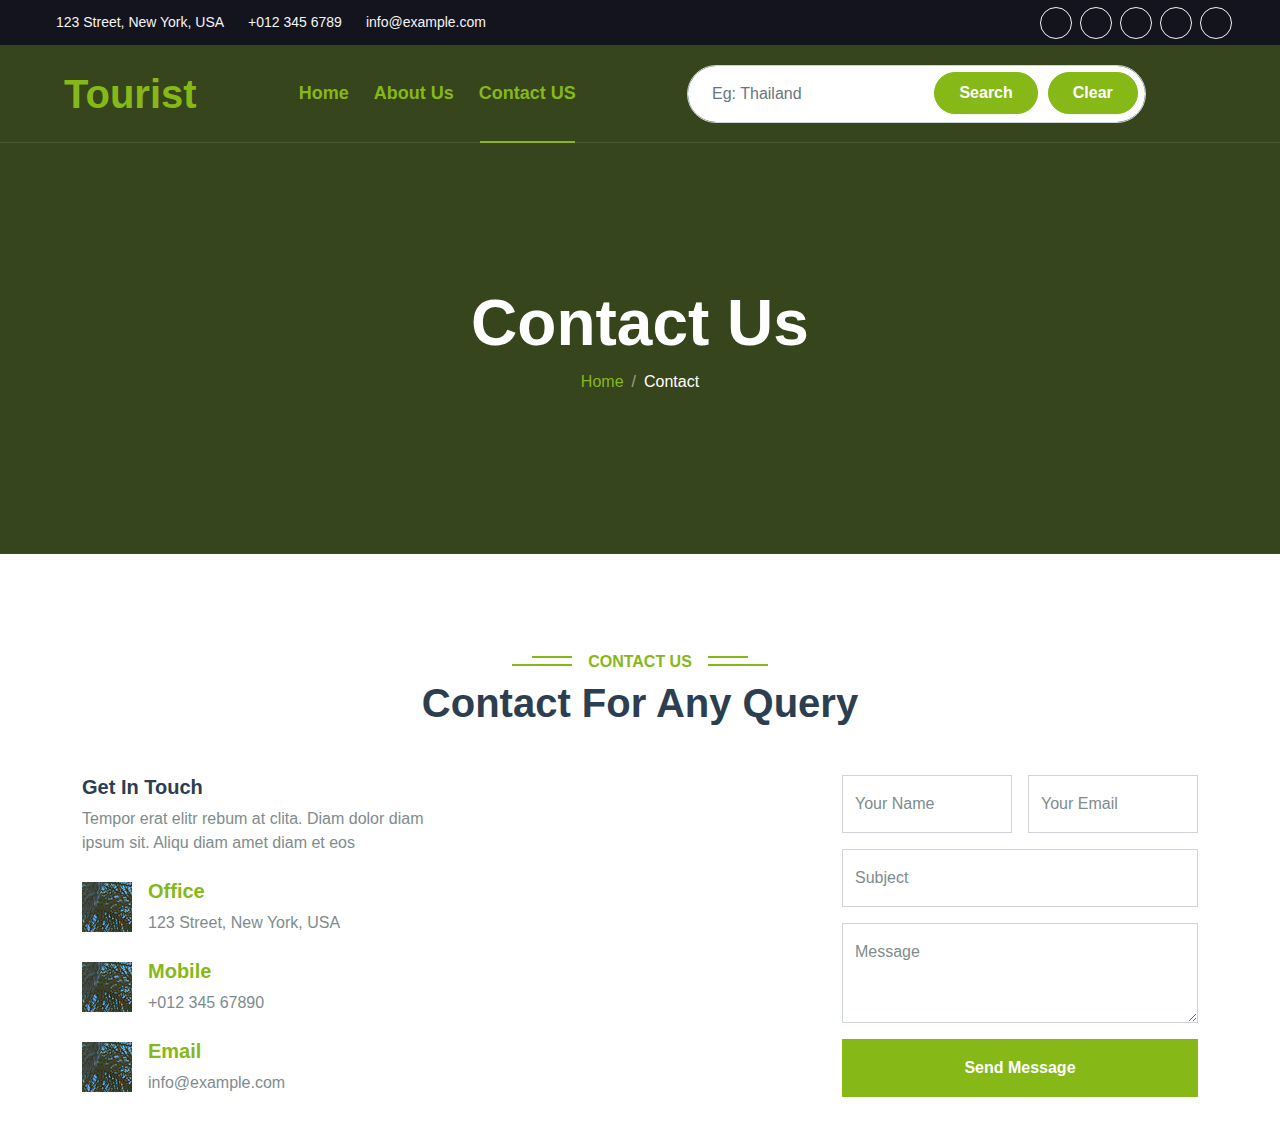
==== contact.html @ d0f9f32a "travel recommandation" ====
<!DOCTYPE html>
<html lang="en">

<head>
    <meta charset="utf-8">
    <title>Tourist - Travel Agency HTML Template</title>

    <link href="bootstrap.min.css" rel="stylesheet">
    <link href="style.css" rel="stylesheet">
</head>

<body>


    <!-- Topbar Start -->
    <div class="container-fluid bg-dark px-5 d-none d-lg-block">
        <div class="row gx-0">
            <div class="col-lg-8 text-center text-lg-start mb-2 mb-lg-0">
                <div class="d-inline-flex align-items-center" style="height: 45px;">
                    <small class="me-3 text-light"><i class="fa fa-map-marker-alt me-2"></i>123 Street, New York, USA</small>
                    <small class="me-3 text-light"><i class="fa fa-phone-alt me-2"></i>+012 345 6789</small>
                    <small class="text-light"><i class="fa fa-envelope-open me-2"></i>info@example.com</small>
                </div>
            </div>
            <div class="col-lg-4 text-center text-lg-end">
                <div class="d-inline-flex align-items-center" style="height: 45px;">
                    <a class="btn btn-sm btn-outline-light btn-sm-square rounded-circle me-2" href=""><i class="fab fa-twitter fw-normal"></i></a>
                    <a class="btn btn-sm btn-outline-light btn-sm-square rounded-circle me-2" href=""><i class="fab fa-facebook-f fw-normal"></i></a>
                    <a class="btn btn-sm btn-outline-light btn-sm-square rounded-circle me-2" href=""><i class="fab fa-linkedin-in fw-normal"></i></a>
                    <a class="btn btn-sm btn-outline-light btn-sm-square rounded-circle me-2" href=""><i class="fab fa-instagram fw-normal"></i></a>
                    <a class="btn btn-sm btn-outline-light btn-sm-square rounded-circle" href=""><i class="fab fa-youtube fw-normal"></i></a>
                </div>
            </div>
        </div>
    </div>
    <!-- Topbar End -->


    <!-- Navbar & Hero Start -->
    <div class="container-fluid position-relative p-0">
        <nav class="navbar navbar-expand-lg navbar-light px-4 px-lg-5 py-3 py-lg-0">
            <a href="" class="navbar-brand p-0">
                <h1 class="text-primary m-0"><i class="fa fa-map-marker-alt me-3"></i>Tourist</h1>
                <!-- <img src="img/logo.png" alt="Logo"> -->
            </a>
            <button class="navbar-toggler" type="button" data-bs-toggle="collapse" data-bs-target="#navbarCollapse">
                <span class="fa fa-bars"></span>
            </button>
            <div class="collapse navbar-collapse" id="navbarCollapse">
                <div class="navbar-nav ms-auto py-0">
                    <a href="travel_recommendation.html" class="nav-item nav-link">Home</a>
                    <a href="about_us.html" class="nav-item nav-link">About Us</a>
                    <a href="contact.html" class="nav-item nav-link active">Contact US</a>
                </div>
                <div class="position-relative w-75 mx-auto animated slideInDown">
                    <input class="form-control border-0 rounded-pill w-100 py-3 ps-4 pe-5" type="text" placeholder="Eg: Thailand">
                    <button type="button" class="btn btn-primary rounded-pill py-2 px-4 position-absolute top-0 end-search me-2" style="margin-top: 7px;">Search</button>
                    <button type="button" class="btn btn-primary rounded-pill py-2 px-4 position-absolute top-0 end-0 me-2" style="margin-top: 7px;">Clear</button>
                </div>
            </div>
        </nav>

        <div class="container-fluid bg-primary py-5 mb-5 hero-header">
            <div class="container py-5">
                <div class="row justify-content-center py-5">
                    <div class="col-lg-10 pt-lg-5 mt-lg-5 text-center">
                        <h1 class="display-3 text-white animated slideInDown">Contact Us</h1>
                        <nav aria-label="breadcrumb">
                            <ol class="breadcrumb justify-content-center">
                                <li class="breadcrumb-item"><a href="travel_recommendation.html">Home</a></li>
                                <li class="breadcrumb-item text-white active" aria-current="page">Contact</li>
                            </ol>
                        </nav>
                    </div>
                </div>
            </div>
        </div>
    </div>
    <!-- Navbar & Hero End -->


    <!-- Contact Start -->
    <div class="container-xxl py-5">
        <div class="container">
            <div class="text-center wow fadeInUp" data-wow-delay="0.1s">
                <h6 class="section-title bg-white text-center text-primary px-3">Contact Us</h6>
                <h1 class="mb-5">Contact For Any Query</h1>
            </div>
            <div class="row g-4">
                <div class="col-lg-4 col-md-6 wow fadeInUp" data-wow-delay="0.1s">
                    <h5>Get In Touch</h5>
                    <p class="mb-4">Tempor erat elitr rebum at clita. Diam dolor diam ipsum sit. Aliqu diam amet diam et eos</p>
                    <div class="d-flex align-items-center mb-4">
                        <div class="d-flex align-items-center justify-content-center flex-shrink-0 bg-primary" style="width: 50px; height: 50px;">
                            <i class="fa fa-map-marker-alt text-white"></i>
                        </div>
                        <div class="ms-3">
                            <h5 class="text-primary">Office</h5>
                            <p class="mb-0">123 Street, New York, USA</p>
                        </div>
                    </div>
                    <div class="d-flex align-items-center mb-4">
                        <div class="d-flex align-items-center justify-content-center flex-shrink-0 bg-primary" style="width: 50px; height: 50px;">
                            <i class="fa fa-phone-alt text-white"></i>
                        </div>
                        <div class="ms-3">
                            <h5 class="text-primary">Mobile</h5>
                            <p class="mb-0">+012 345 67890</p>
                        </div>
                    </div>
                    <div class="d-flex align-items-center">
                        <div class="d-flex align-items-center justify-content-center flex-shrink-0 bg-primary" style="width: 50px; height: 50px;">
                            <i class="fa fa-envelope-open text-white"></i>
                        </div>
                        <div class="ms-3">
                            <h5 class="text-primary">Email</h5>
                            <p class="mb-0">info@example.com</p>
                        </div>
                    </div>
                </div>
                <div class="col-lg-4 col-md-6 wow fadeInUp" data-wow-delay="0.3s">
                </div>
                <div class="col-lg-4 col-md-12 wow fadeInUp" data-wow-delay="0.5s">
                    <form>
                        <div class="row g-3">
                            <div class="col-md-6">
                                <div class="form-floating">
                                    <input type="text" class="form-control" id="name" placeholder="Your Name">
                                    <label for="name">Your Name</label>
                                </div>
                            </div>
                            <div class="col-md-6">
                                <div class="form-floating">
                                    <input type="email" class="form-control" id="email" placeholder="Your Email">
                                    <label for="email">Your Email</label>
                                </div>
                            </div>
                            <div class="col-12">
                                <div class="form-floating">
                                    <input type="text" class="form-control" id="subject" placeholder="Subject">
                                    <label for="subject">Subject</label>
                                </div>
                            </div>
                            <div class="col-12">
                                <div class="form-floating">
                                    <textarea class="form-control" placeholder="Leave a message here" id="message" style="height: 100px"></textarea>
                                    <label for="message">Message</label>
                                </div>
                            </div>
                            <div class="col-12">
                                <button class="btn btn-primary w-100 py-3" type="submit">Send Message</button>
                            </div>
                        </div>
                    </form>
                </div>
            </div>
        </div>
    </div>
    <!-- Contact End -->

</body>

</html>
---- style.css ----
/********** Template CSS **********/
:root {
    --primary: #86B817;
    --secondary: #FE8800;
    --light: #F5F5F5;
    --dark: #14141F;
}

.fw-medium {
    font-weight: 600 !important;
}

.fw-semi-bold {
    font-weight: 700 !important;
}

.back-to-top {
    position: fixed;
    display: none;
    right: 45px;
    bottom: 45px;
    z-index: 99;
}


/*** Spinner ***/
#spinner {
    opacity: 0;
    visibility: hidden;
    transition: opacity .5s ease-out, visibility 0s linear .5s;
    z-index: 99999;
}

#spinner.show {
    transition: opacity .5s ease-out, visibility 0s linear 0s;
    visibility: visible;
    opacity: 1;
}


/*** Button ***/
.btn {
    font-family: 'Nunito', sans-serif;
    font-weight: 600;
    transition: .5s;
}

.btn.btn-primary,
.btn.btn-secondary {
    color: #FFFFFF;
}

.btn-square {
    width: 38px;
    height: 38px;
}

.btn-sm-square {
    width: 32px;
    height: 32px;
}

.btn-lg-square {
    width: 48px;
    height: 48px;
}

.btn-square,
.btn-sm-square,
.btn-lg-square {
    padding: 0;
    display: flex;
    align-items: center;
    justify-content: center;
    font-weight: normal;
    border-radius: 0px;
}


/*** Navbar ***/
.navbar-light .navbar-nav .nav-link {
    font-family: 'Nunito', sans-serif;
    position: relative;
    margin-right: 25px;
    padding: 35px 0;
    color: #FFFFFF !important;
    font-size: 18px;
    font-weight: 600;
    outline: none;
    transition: .5s;
}

.sticky-top.navbar-light .navbar-nav .nav-link {
    padding: 20px 0;
    color: var(--dark) !important;
}

.navbar-light .navbar-nav .nav-link:hover,
.navbar-light .navbar-nav .nav-link.active {
    color: var(--primary) !important;
}
.navbar-light .navbar-nav .nav-link {
    color: var(--primary) !important;
}

.navbar-light .navbar-brand img {
    max-height: 60px;
    transition: .5s;
}

.sticky-top.navbar-light .navbar-brand img {
    max-height: 45px;
}

@media (max-width: 991.98px) {
    .sticky-top.navbar-light {
        position: relative;
        background: #FFFFFF;
    }

    .navbar-light .navbar-collapse {
        margin-top: 15px;
        border-top: 1px solid #DDDDDD;
    }

    .navbar-light .navbar-nav .nav-link,
    .sticky-top.navbar-light .navbar-nav .nav-link {
        padding: 10px 0;
        margin-left: 0;
        color: var(--dark) !important;
    }

    .navbar-light .navbar-brand img {
        max-height: 45px;
    }
}

@media (min-width: 992px) {
    .navbar-light {
        position: absolute;
        width: 100%;
        top: 0;
        left: 0;
        border-bottom: 1px solid rgba(256, 256, 256, .1);
        z-index: 999;
    }
    
    .sticky-top.navbar-light {
        position: fixed;
        background: #FFFFFF;
    }

    .navbar-light .navbar-nav .nav-link::before {
        position: absolute;
        content: "";
        width: 0;
        height: 2px;
        bottom: -1px;
        left: 50%;
        background: var(--primary);
        transition: .5s;
    }

    .navbar-light .navbar-nav .nav-link:hover::before,
    .navbar-light .navbar-nav .nav-link.active::before {
        width: calc(100% - 2px);
        left: 1px;
    }

    .navbar-light .navbar-nav .nav-link.nav-contact::before {
        display: none;
    }
}


/*** Hero Header ***/
.hero-header {
    background: linear-gradient(rgba(20, 20, 31, .7), rgba(20, 20, 31, .7)), url(../img/bg-hero.jpg);
    background-position: center center;
    background-repeat: no-repeat;
    background-size: cover;
}

.breadcrumb-item + .breadcrumb-item::before {
    color: rgba(255, 255, 255, .5);
}


/*** Section Title ***/
.section-title {
    position: relative;
    display: inline-block;
    text-transform: uppercase;
}

.section-title::before {
    position: absolute;
    content: "";
    width: calc(100% + 80px);
    height: 2px;
    top: 4px;
    left: -40px;
    background: var(--primary);
    z-index: -1;
}

.section-title::after {
    position: absolute;
    content: "";
    width: calc(100% + 120px);
    height: 2px;
    bottom: 5px;
    left: -60px;
    background: var(--primary);
    z-index: -1;
}

.section-title.text-start::before {
    width: calc(100% + 40px);
    left: 0;
}

.section-title.text-start::after {
    width: calc(100% + 60px);
    left: 0;
}


/*** Service ***/
.service-item {
    box-shadow: 0 0 45px rgba(0, 0, 0, .08);
    transition: .5s;
}

.service-item:hover {
    background: var(--primary);
}

.service-item * {
    transition: .5s;
}

.service-item:hover * {
    color: var(--light) !important;
}


/*** Destination ***/
.destination img {
    transition: .5s;
}

.destination a:hover img {
    transform: scale(1.1);
}


/*** Package ***/
.package-item {
    box-shadow: 0 0 45px rgba(0, 0, 0, .08);
}

.package-item img {
    transition: .5s;
}

.package-item:hover img {
    transform: scale(1.1);
}


/*** Booking ***/
.booking {
    background: linear-gradient(rgba(15, 23, 43, .7), rgba(15, 23, 43, .7)), url(../img/booking.jpg);
    background-position: center center;
    background-repeat: no-repeat;
    background-size: cover;
}


/*** Team ***/
.team-item {
    box-shadow: 0 0 45px rgba(0, 0, 0, .08);
}

.team-item img {
    transition: .5s;
}

.team-item:hover img {
    transform: scale(1.1);
}

.team-item .btn {
    background: #FFFFFF;
    color: var(--primary);
    border-radius: 20px;
    border-bottom: 1px solid var(--primary);
}

.team-item .btn:hover {
    background: var(--primary);
    color: #FFFFFF;
}


/*** Testimonial ***/
.testimonial-carousel::before {
    position: absolute;
    content: "";
    top: 0;
    left: 0;
    height: 100%;
    width: 0;
    background: linear-gradient(to right, rgba(255, 255, 255, 1) 0%, rgba(255, 255, 255, 0) 100%);
    z-index: 1;
}

.testimonial-carousel::after {
    position: absolute;
    content: "";
    top: 0;
    right: 0;
    height: 100%;
    width: 0;
    background: linear-gradient(to left, rgba(255, 255, 255, 1) 0%, rgba(255, 255, 255, 0) 100%);
    z-index: 1;
}

@media (min-width: 768px) {
    .testimonial-carousel::before,
    .testimonial-carousel::after {
        width: 200px;
    }
}

@media (min-width: 992px) {
    .testimonial-carousel::before,
    .testimonial-carousel::after {
        width: 300px;
    }
}

.testimonial-carousel .owl-item .testimonial-item,
.testimonial-carousel .owl-item.center .testimonial-item * {
    transition: .5s;
}

.testimonial-carousel .owl-item.center .testimonial-item {
    background: var(--primary) !important;
    border-color: var(--primary) !important;
}

.testimonial-carousel .owl-item.center .testimonial-item * {
    color: #FFFFFF !important;
}

.testimonial-carousel .owl-dots {
    margin-top: 24px;
    display: flex;
    align-items: flex-end;
    justify-content: center;
}

.testimonial-carousel .owl-dot {
    position: relative;
    display: inline-block;
    margin: 0 5px;
    width: 15px;
    height: 15px;
    border: 1px solid #CCCCCC;
    border-radius: 15px;
    transition: .5s;
}

.testimonial-carousel .owl-dot.active {
    background: var(--primary);
    border-color: var(--primary);
}


/*** Footer ***/
.footer .btn.btn-social {
    margin-right: 5px;
    width: 35px;
    height: 35px;
    display: flex;
    align-items: center;
    justify-content: center;
    color: var(--light);
    font-weight: normal;
    border: 1px solid #FFFFFF;
    border-radius: 35px;
    transition: .3s;
}

.footer .btn.btn-social:hover {
    color: var(--primary);
}

.footer .btn.btn-link {
    display: block;
    margin-bottom: 5px;
    padding: 0;
    text-align: left;
    color: #FFFFFF;
    font-size: 15px;
    font-weight: normal;
    text-transform: capitalize;
    transition: .3s;
}

.footer .btn.btn-link::before {
    position: relative;
    content: "\f105";
    font-family: "Font Awesome 5 Free";
    font-weight: 900;
    margin-right: 10px;
}

.footer .btn.btn-link:hover {
    letter-spacing: 1px;
    box-shadow: none;
}

.footer .copyright {
    padding: 25px 0;
    font-size: 15px;
    border-top: 1px solid rgba(256, 256, 256, .1);
}

.footer .copyright a {
    color: var(--light);
}

.footer .footer-menu a {
    margin-right: 15px;
    padding-right: 15px;
    border-right: 1px solid rgba(255, 255, 255, .1);
}

.footer .footer-menu a:last-child {
    margin-right: 0;
    padding-right: 0;
    border-right: none;
}
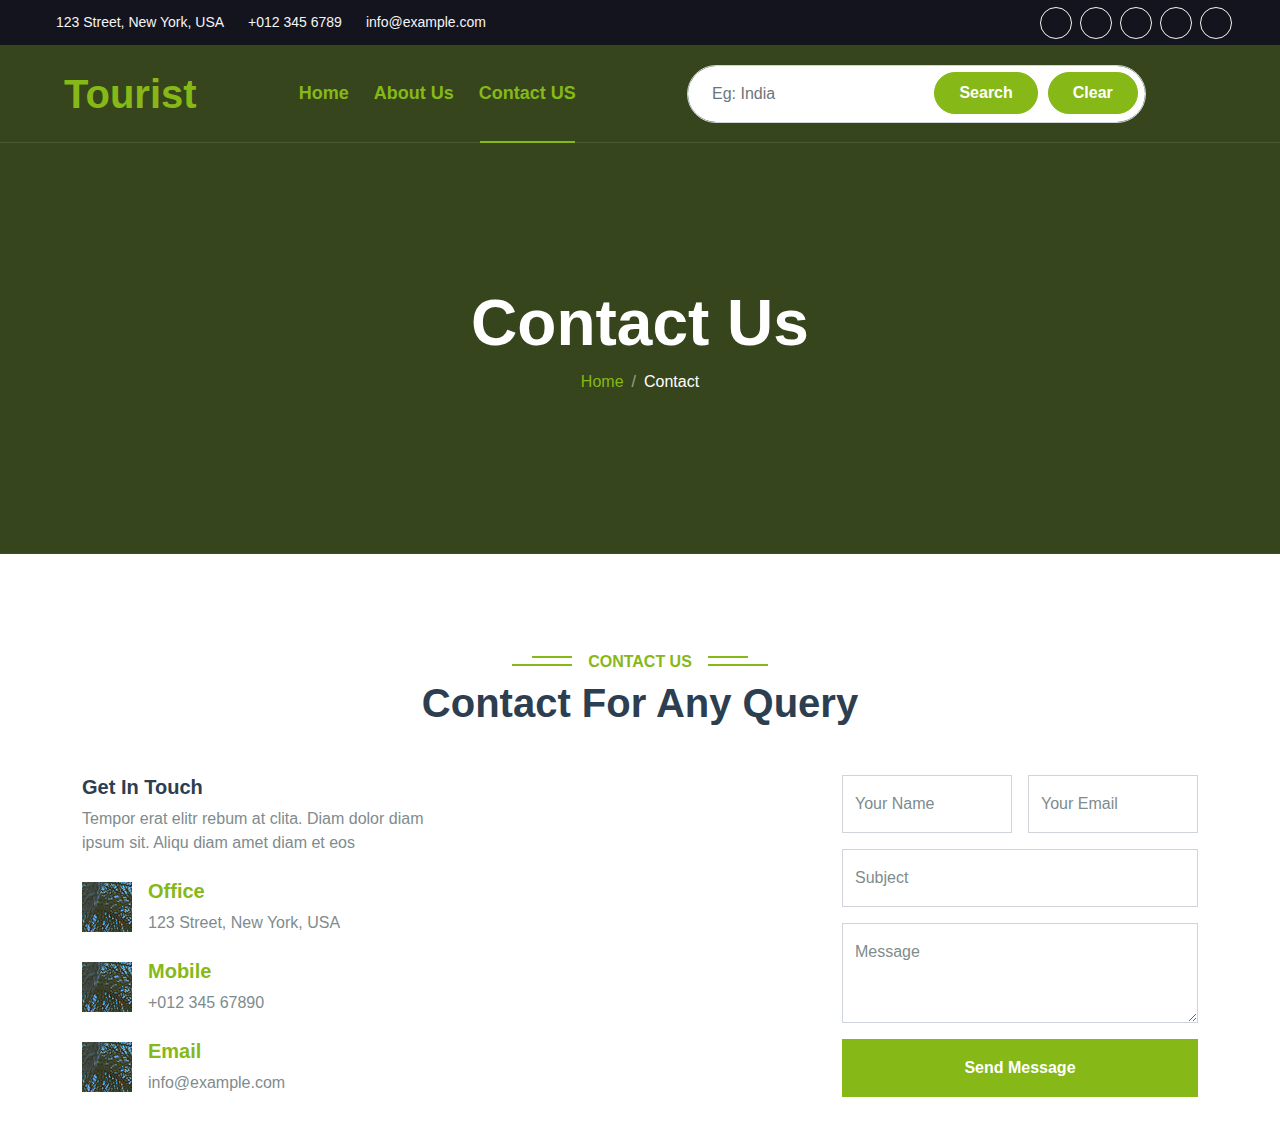
==== commit 6c554830: "changes" ====
--- a/contact.html
+++ b/contact.html
@@ -53,9 +53,9 @@
                     <a href="contact.html" class="nav-item nav-link active">Contact US</a>
                 </div>
                 <div class="position-relative w-75 mx-auto animated slideInDown">
-                    <input class="form-control border-0 rounded-pill w-100 py-3 ps-4 pe-5" type="text" placeholder="Eg: Thailand">
-                    <button type="button" class="btn btn-primary rounded-pill py-2 px-4 position-absolute top-0 end-search me-2" style="margin-top: 7px;">Search</button>
-                    <button type="button" class="btn btn-primary rounded-pill py-2 px-4 position-absolute top-0 end-0 me-2" style="margin-top: 7px;">Clear</button>
+                    <input id="search-input" class="form-control border-0 rounded-pill w-100 py-3 ps-4 pe-5" type="text" placeholder="Eg: India">
+                    <button type="button" id="serach-place" class="btn btn-primary rounded-pill py-2 px-4 position-absolute top-0 end-search me-2" style="margin-top: 7px;">Search</button>
+                    <button type="reset" id="reset-place" class="btn btn-primary rounded-pill py-2 px-4 position-absolute top-0 end-0 me-2" style="margin-top: 7px;">Clear</button>
                 </div>
             </div>
         </nav>
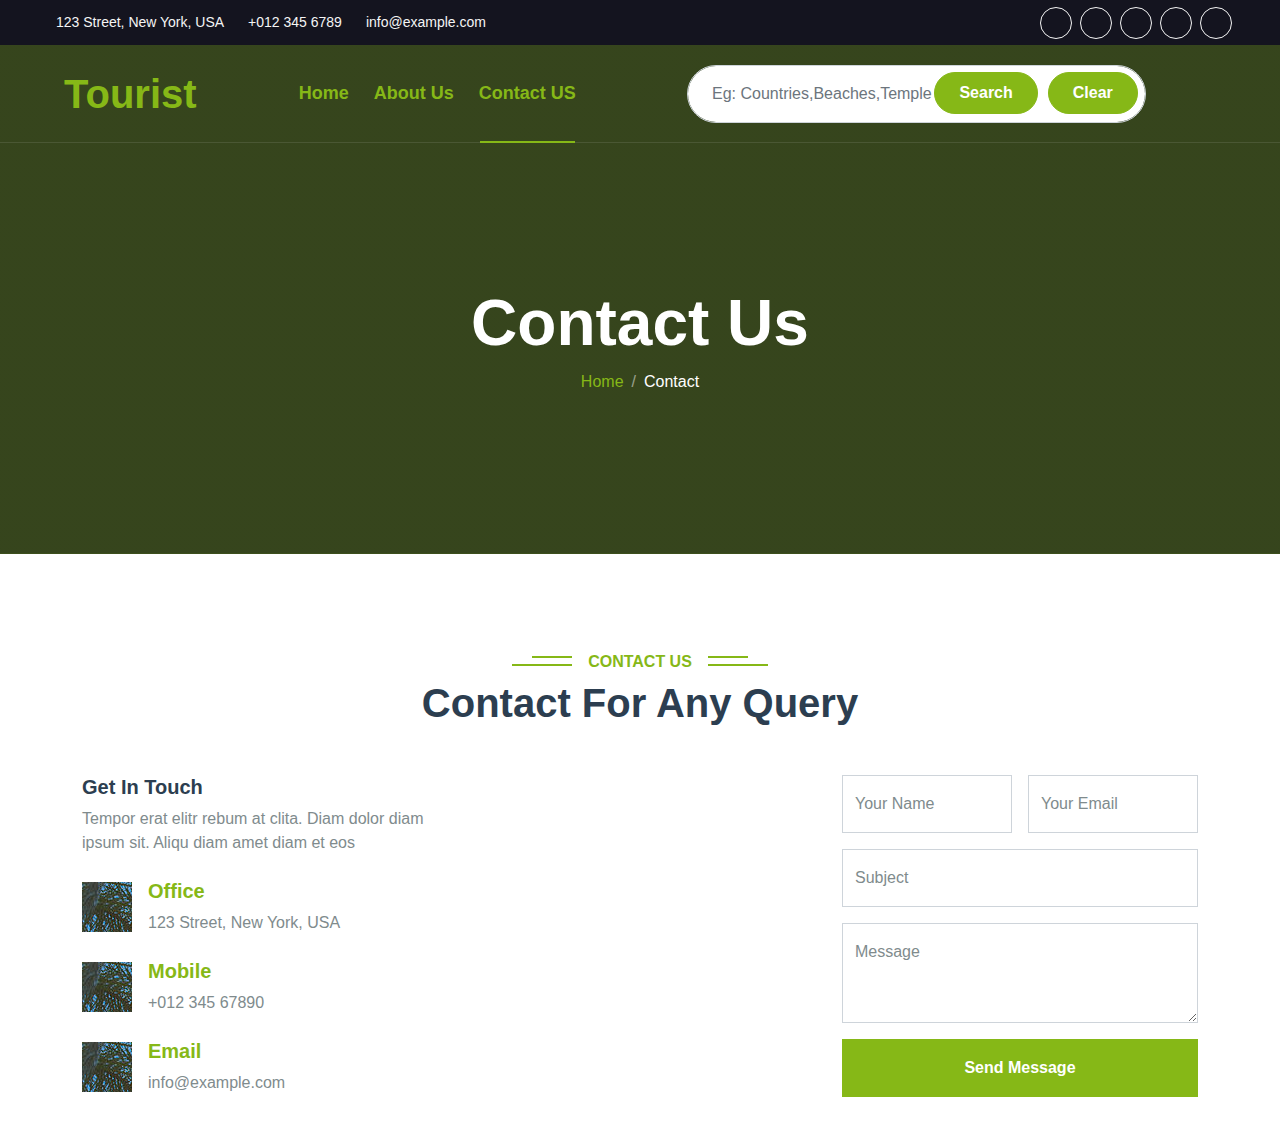
==== commit 8fd7dda3: "changes" ====
--- a/contact.html
+++ b/contact.html
@@ -53,7 +53,7 @@
                     <a href="contact.html" class="nav-item nav-link active">Contact US</a>
                 </div>
                 <div class="position-relative w-75 mx-auto animated slideInDown">
-                    <input id="search-input" class="form-control border-0 rounded-pill w-100 py-3 ps-4 pe-5" type="text" placeholder="Eg: India">
+                    <input id="search-input" class="form-control border-0 rounded-pill w-100 py-3 ps-4 pe-5" type="text" placeholder="Eg: Countries,Beaches,Temple">
                     <button type="button" id="serach-place" class="btn btn-primary rounded-pill py-2 px-4 position-absolute top-0 end-search me-2" style="margin-top: 7px;">Search</button>
                     <button type="reset" id="reset-place" class="btn btn-primary rounded-pill py-2 px-4 position-absolute top-0 end-0 me-2" style="margin-top: 7px;">Clear</button>
                 </div>
@@ -148,10 +148,15 @@
                                 </div>
                             </div>
                             <div class="col-12">
-                                <button class="btn btn-primary w-100 py-3" type="submit">Send Message</button>
+                                <button class="btn btn-primary w-100 py-3" type="submit" onclick="thankyou()">Send Message</button>
                             </div>
                         </div>
                     </form>
+                    <script>
+                        function thankyou(){
+                            alert('Thank you for contacting us!')
+                        }
+                      </script>
                 </div>
             </div>
         </div>
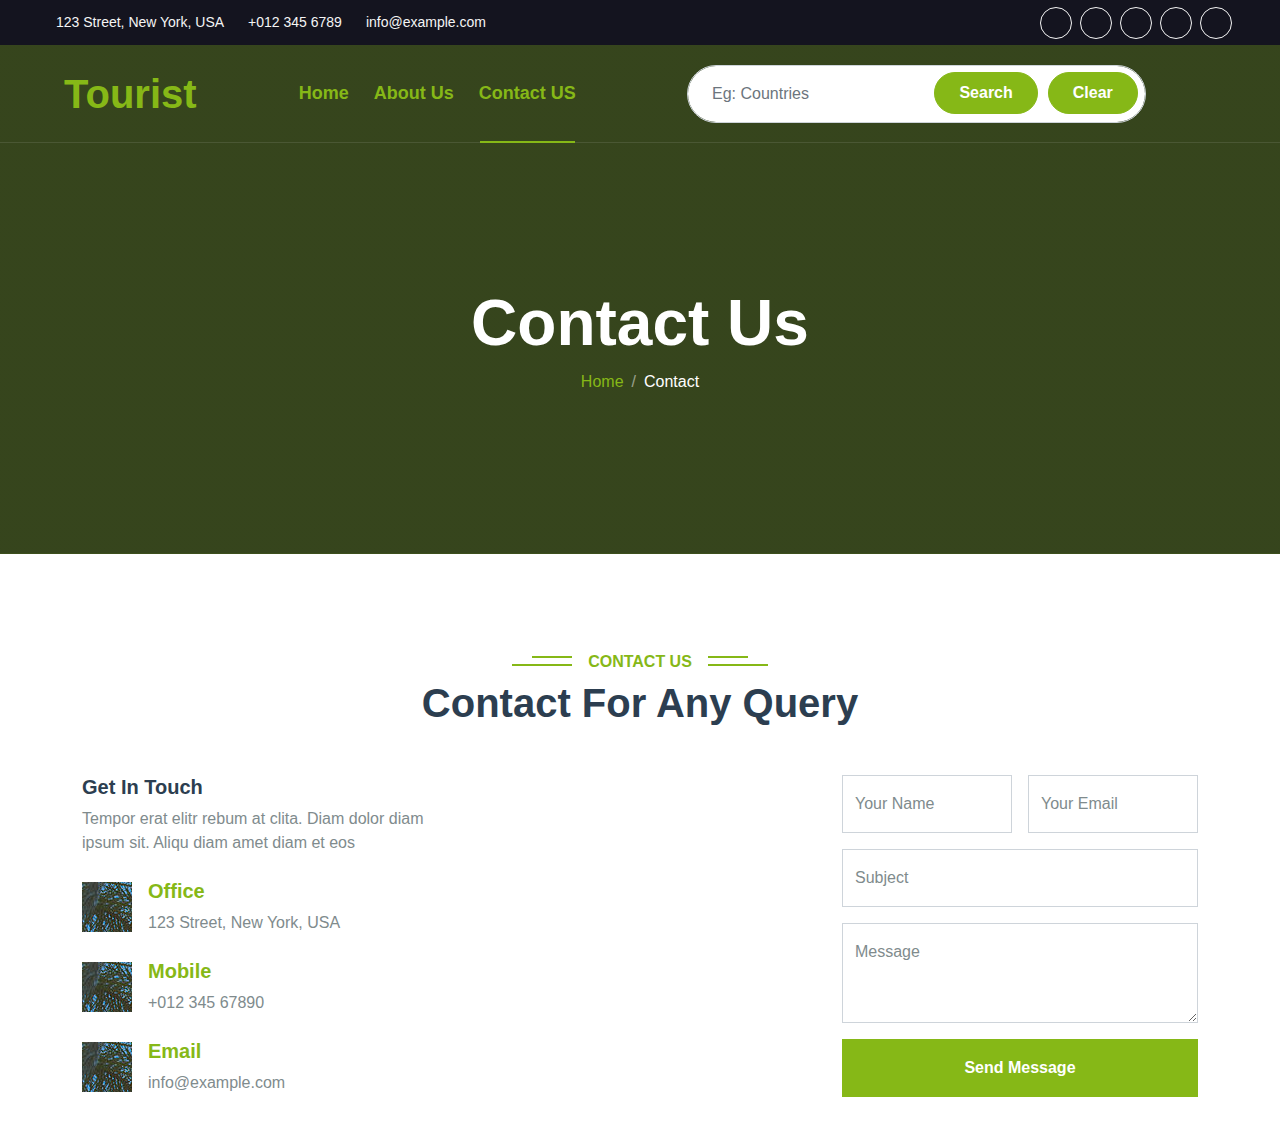
==== commit c49857f8: "changes" ====
--- a/contact.html
+++ b/contact.html
@@ -53,7 +53,7 @@
                     <a href="contact.html" class="nav-item nav-link active">Contact US</a>
                 </div>
                 <div class="position-relative w-75 mx-auto animated slideInDown">
-                    <input id="search-input" class="form-control border-0 rounded-pill w-100 py-3 ps-4 pe-5" type="text" placeholder="Eg: Countries,Beaches,Temple">
+                    <input id="search-input" class="form-control border-0 rounded-pill w-100 py-3 ps-4 pe-5" type="text" placeholder="Eg: Countries">
                     <button type="button" id="serach-place" class="btn btn-primary rounded-pill py-2 px-4 position-absolute top-0 end-search me-2" style="margin-top: 7px;">Search</button>
                     <button type="reset" id="reset-place" class="btn btn-primary rounded-pill py-2 px-4 position-absolute top-0 end-0 me-2" style="margin-top: 7px;">Clear</button>
                 </div>
